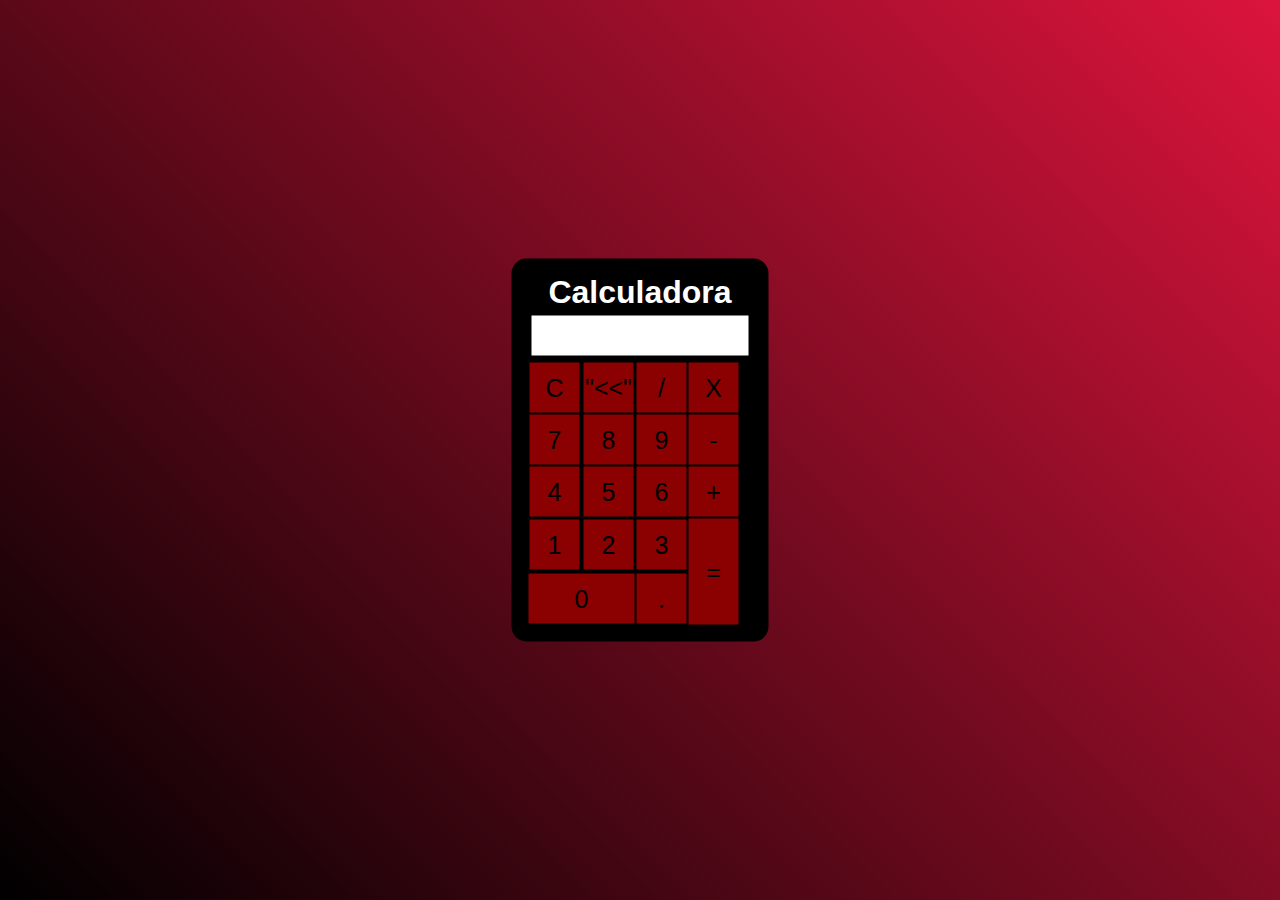
==== tradicional/index.html @ 6041acf0 "Publicação 03092022" ====
<!DOCTYPE html>
<html lang="pt-br">
<head>
    <meta charset="UTF-8">
    <meta http-equiv="X-UA-Compatible" content="IE=edge">
    <meta name="viewport" content="width=device-width, initial-scale=1.0">
    <title>Calculadora</title>
    <link rel="stylesheet" href="css/style.css">
    <script src="js/calculadora.js"></script>
    
</head>
<body>
        <div class="fundo">
                <div class="calculadora">
                    <h1>Calculadora</h1>
                        <p id="resultado"></p>
                        <table> 
                            <tr>
                                <td><button class="botao" onclick="clean()">C</button></td>
                                <td><button class="botao" onclick="back()">"<<"</button></td>
                                <td><button class="botao" onclick="insert('/')">/</button></td>
                                <td><button class="botao" onclick="insert('*')">X</button></td>
                            </tr>
                            <tr>
                                <td><button class="botao" onclick="insert('7')">7</button></td>
                                <td><button class="botao" onclick="insert('8')">8</button></td>
                                <td><button class="botao" onclick="insert('9')">9</button></td>
                                <td><button class="botao" onclick="insert('-')">-</button></td>
                            </tr>
                            <tr>
                                <td><button class="botao" onclick="insert('4')">4</button></td>
                                <td><button class="botao" onclick="insert('5')">5</button></td>
                                <td><button class="botao" onclick="insert('6')">6</button></td>
                                <td><button class="botao" onclick="insert('+')">+</button></td>
                            </tr>
                            <tr>
                                <td><button class="botao" onclick="insert('1')">1</button></td>
                                <td><button class="botao" onclick="insert('2')">2</button></td>
                                <td><button class="botao" onclick="insert('3')">3</button></td>
                                <td rowspan="2"><button class="botao igual" onclick="calcular()" >=</button></td> <!-- alargar 2 linhas da tabela -->
                            </tr>
                            <tr>
                                <td colspan="2" ><button class="botao zero" onclick="insert('0')">0</button></td> <!-- alargar 2 colunas -->
                                <td><button class="botao" onclick="insert('.')">.</button></td>
                             
                            </tr>
                        </table>

                </div>

        </div>

        
        
</body>
</html>
---- tradicional/css/style.css ----
*{
    margin: 0;
    padding: 0;
}

.fundo {
    background-image: linear-gradient(45deg, black, crimson);
    height: 100vh;
    color: white;
    font-family: Arial, Helvetica, sans-serif;
    text-align: center;
}

.calculadora {
    position: absolute;
    background-color: black;
    top: 50%;
    left: 50%;
    transform: translate(-50%, -50%);
    border-radius: 15px;
    padding: 15px;
}

.botao {
    width: 50px;
    height: 50px;
    font-size: 25px;
    cursor: pointer;
    background-color: darkred;
    border: none;
    color: black;
    margin: 3;
}

.botao:hover {
    background-color: white;
}

.igual {
    height: 106px;
}

.zero {
    width: 106px;
}

#resultado {
    width: 207px;
    background-color: white;
    height: 30px;
    margin: 5px;
    font-size: 25px;
    color:black;
    text-align: right;
    padding: 5px;
}
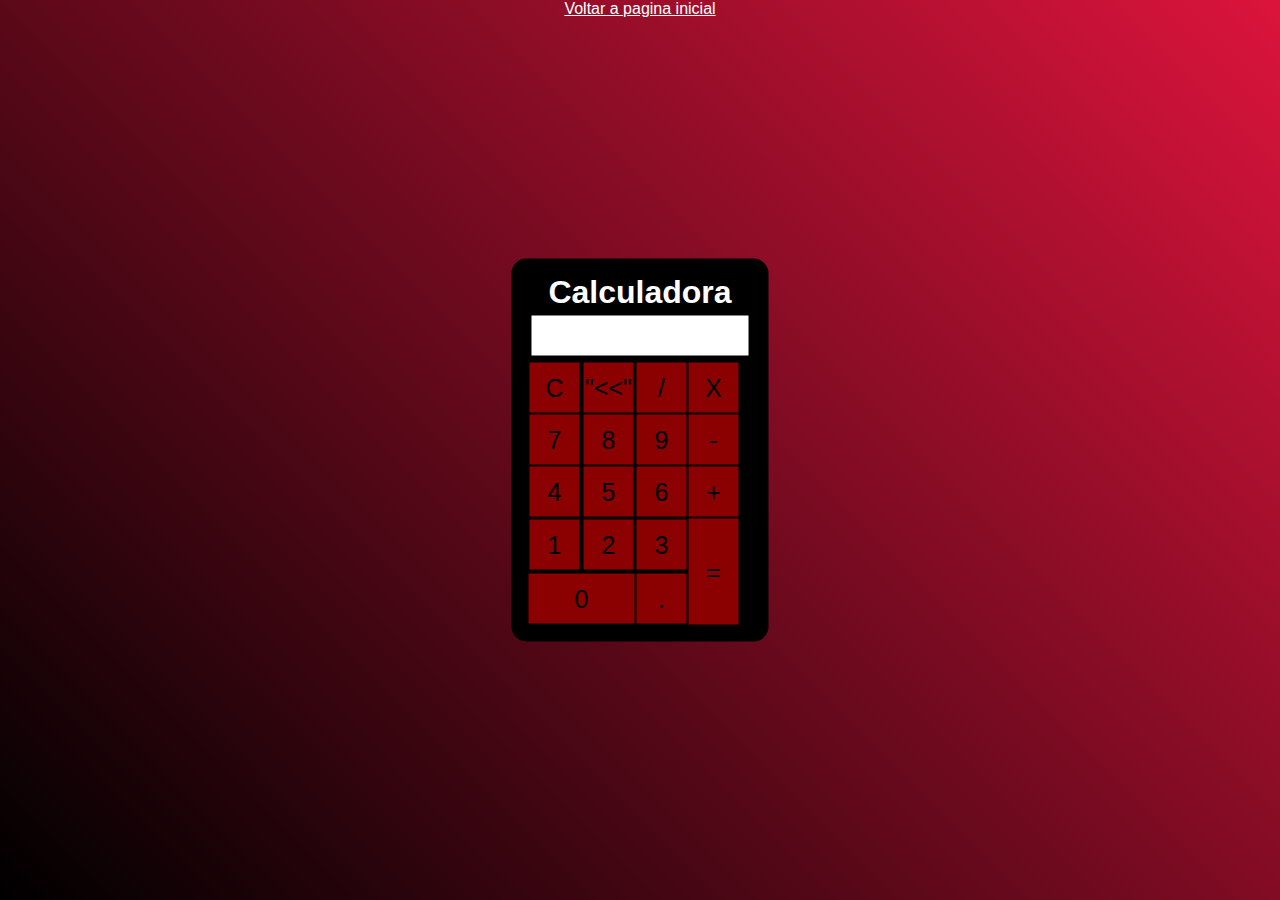
==== commit 4c3be044: "02102022" ====
--- a/tradicional/index.html
+++ b/tradicional/index.html
@@ -11,6 +11,9 @@
 </head>
 <body>
         <div class="fundo">
+
+            <a href="../index.html">Voltar a pagina inicial</a>
+            
                 <div class="calculadora">
                     <h1>Calculadora</h1>
                         <p id="resultado"></p>
--- a/tradicional/css/style.css
+++ b/tradicional/css/style.css
@@ -9,6 +9,11 @@
     color: white;
     font-family: Arial, Helvetica, sans-serif;
     text-align: center;
+}
+
+.fundo a{
+    color: white;
+    font-size: 16px;
 }
 
 .calculadora {
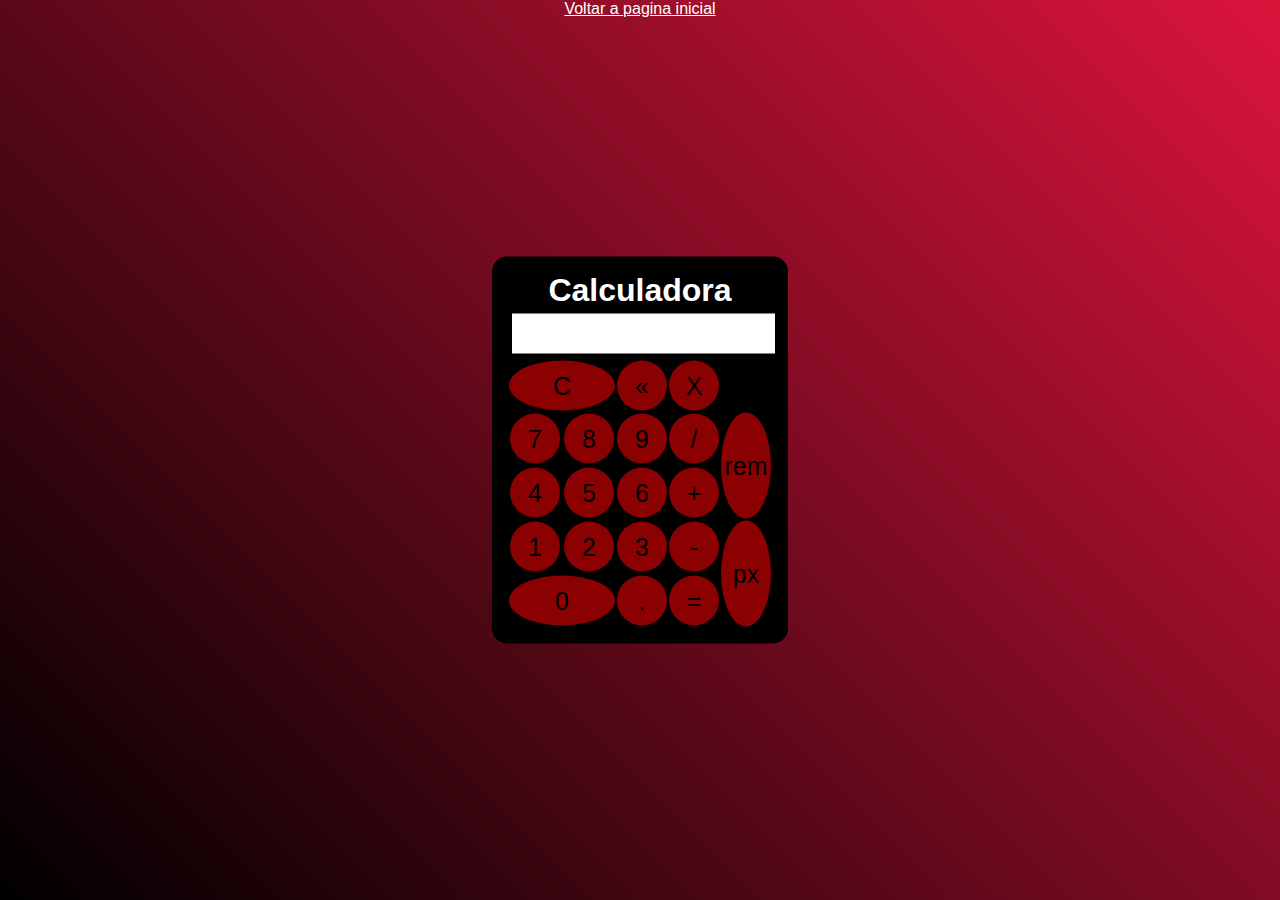
==== commit 472809d9: "17102022" ====
--- a/tradicional/index.html
+++ b/tradicional/index.html
@@ -7,6 +7,7 @@
     <title>Calculadora</title>
     <link rel="stylesheet" href="css/style.css">
     <script src="js/calculadora.js"></script>
+    <script src="js/scripts_conversor.js"></script>
     
 </head>
 <body>
@@ -19,16 +20,18 @@
                         <p id="resultado"></p>
                         <table> 
                             <tr>
-                                <td><button class="botao" onclick="clean()">C</button></td>
-                                <td><button class="botao" onclick="back()">"<<"</button></td>
-                                <td><button class="botao" onclick="insert('/')">/</button></td>
+                                <td colspan="2"><button class="botao apagar" onclick="clean()">C</button></td>
+                                
+                                <td><button class="botao" onclick="back()">«</button></td>
                                 <td><button class="botao" onclick="insert('*')">X</button></td>
                             </tr>
                             <tr>
                                 <td><button class="botao" onclick="insert('7')">7</button></td>
                                 <td><button class="botao" onclick="insert('8')">8</button></td>
                                 <td><button class="botao" onclick="insert('9')">9</button></td>
-                                <td><button class="botao" onclick="insert('-')">-</button></td>
+                                <td><button class="botao" onclick="insert('/')">/</button></td>
+                                
+                                <td rowspan="2"><button class="botao rem" onclick="calcularrem()">rem</button></td> <!-- alargar 2 linhas da tabela -->
                             </tr>
                             <tr>
                                 <td><button class="botao" onclick="insert('4')">4</button></td>
@@ -40,12 +43,15 @@
                                 <td><button class="botao" onclick="insert('1')">1</button></td>
                                 <td><button class="botao" onclick="insert('2')">2</button></td>
                                 <td><button class="botao" onclick="insert('3')">3</button></td>
-                                <td rowspan="2"><button class="botao igual" onclick="calcular()" >=</button></td> <!-- alargar 2 linhas da tabela -->
+                                <td><button class="botao" onclick="insert('-')">-</button></td> 
+                                
+                                <td rowspan="2"><button class="botao pixel" onclick="calcularpx()">px</button></td> <!-- alargar 2 linhas da tabela -->
                             </tr>
                             <tr>
-                                <td colspan="2" ><button class="botao zero" onclick="insert('0')">0</button></td> <!-- alargar 2 colunas -->
+                                <td colspan="2"><button class="botao zero" onclick="insert('0')">0</button></td> <!-- alargar 2 colunas -->
+                                
                                 <td><button class="botao" onclick="insert('.')">.</button></td>
-                             
+                                <td><button class="botao" onclick="calcular()" >=</button></td>
                             </tr>
                         </table>
 
@@ -53,7 +59,5 @@
 
         </div>
 
-        
-        
 </body>
 </html>--- a/tradicional/css/style.css
+++ b/tradicional/css/style.css
@@ -27,30 +27,43 @@
 }
 
 .botao {
-    width: 50px;
-    height: 50px;
-    font-size: 25px;
+    width: 50px;  /* 50 */
+    height: 50px;  /* 50 */
+    font-size: 25px;  /* 25 */
     cursor: pointer;
     background-color: darkred;
     border: none;
     color: black;
     margin: 3;
+    border-radius: 50%;
 }
 
 .botao:hover {
     background-color: white;
 }
 
-.igual {
-    height: 106px;
+.apagar {
+    width: 106px;
 }
 
 .zero {
     width: 106px;
 }
 
+.rem {
+    height: 106px;
+}
+
+.pixel {
+    height: 106px;
+}
+
+.base {
+    text-align: center;
+}
+
 #resultado {
-    width: 207px;
+    width: 95%;
     background-color: white;
     height: 30px;
     margin: 5px;
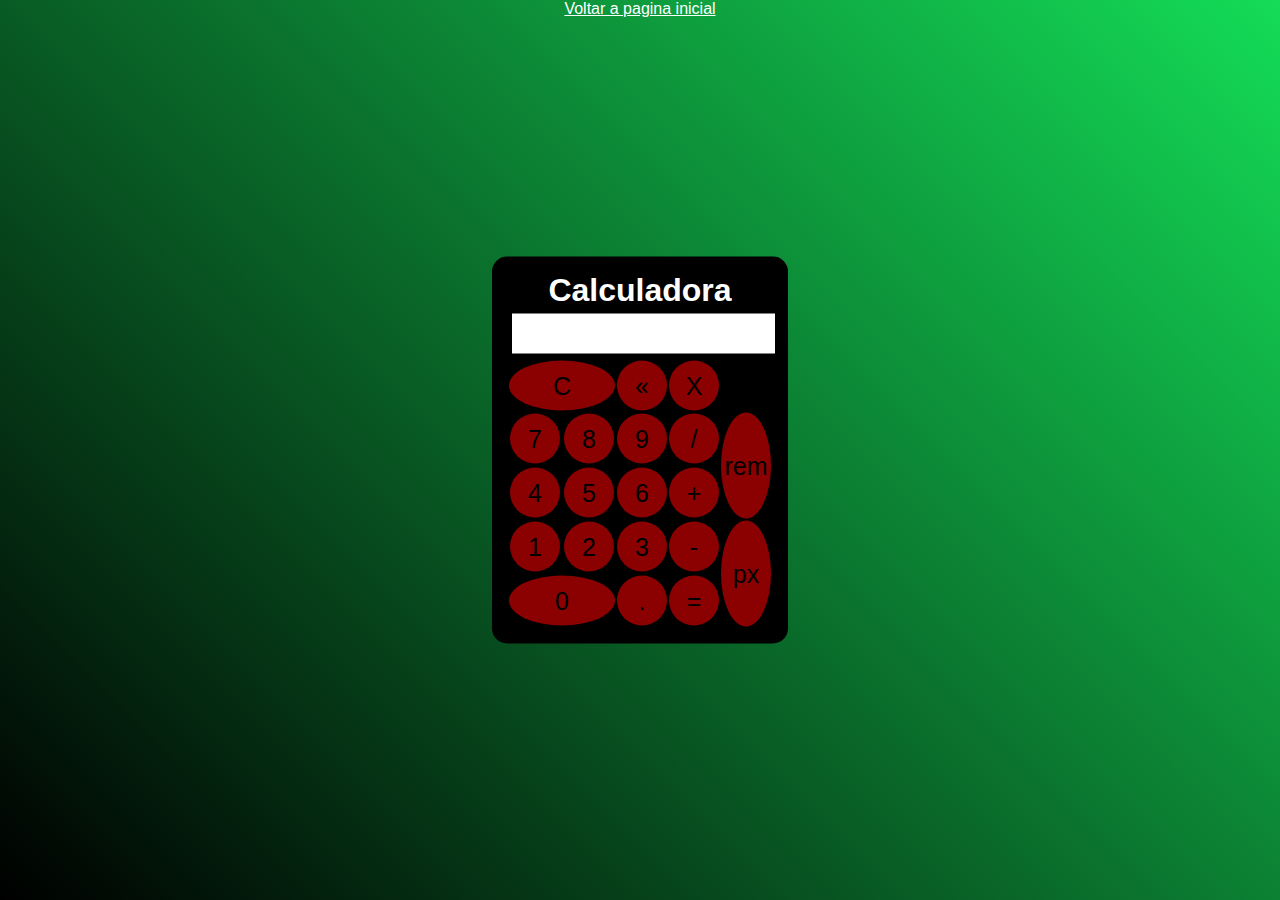
==== commit 1dd3fb1c: "24102022" ====
--- a/tradicional/index.html
+++ b/tradicional/index.html
@@ -7,7 +7,7 @@
     <title>Calculadora</title>
     <link rel="stylesheet" href="css/style.css">
     <script src="js/calculadora.js"></script>
-    <script src="js/scripts_conversor.js"></script>
+    <script src="js/conversor.js"></script>
     
 </head>
 <body>
@@ -31,7 +31,7 @@
                                 <td><button class="botao" onclick="insert('9')">9</button></td>
                                 <td><button class="botao" onclick="insert('/')">/</button></td>
                                 
-                                <td rowspan="2"><button class="botao rem" onclick="calcularrem()">rem</button></td> <!-- alargar 2 linhas da tabela -->
+                                <td rowspan="2"><button class="botao rem" onclick="rem()">rem</button></td> <!-- alargar 2 linhas da tabela -->
                             </tr>
                             <tr>
                                 <td><button class="botao" onclick="insert('4')">4</button></td>
@@ -45,7 +45,7 @@
                                 <td><button class="botao" onclick="insert('3')">3</button></td>
                                 <td><button class="botao" onclick="insert('-')">-</button></td> 
                                 
-                                <td rowspan="2"><button class="botao pixel" onclick="calcularpx()">px</button></td> <!-- alargar 2 linhas da tabela -->
+                                <td rowspan="2"><button class="botao pixel" onclick="px()">px</button></td> <!-- alargar 2 linhas da tabela -->
                             </tr>
                             <tr>
                                 <td colspan="2"><button class="botao zero" onclick="insert('0')">0</button></td> <!-- alargar 2 colunas -->
@@ -54,7 +54,6 @@
                                 <td><button class="botao" onclick="calcular()" >=</button></td>
                             </tr>
                         </table>
-
                 </div>
 
         </div>
--- a/tradicional/css/style.css
+++ b/tradicional/css/style.css
@@ -4,7 +4,7 @@
 }
 
 .fundo {
-    background-image: linear-gradient(45deg, black, crimson);
+    background-image: linear-gradient(45deg, black, rgb(20, 220, 87));
     height: 100vh;
     color: white;
     font-family: Arial, Helvetica, sans-serif;
